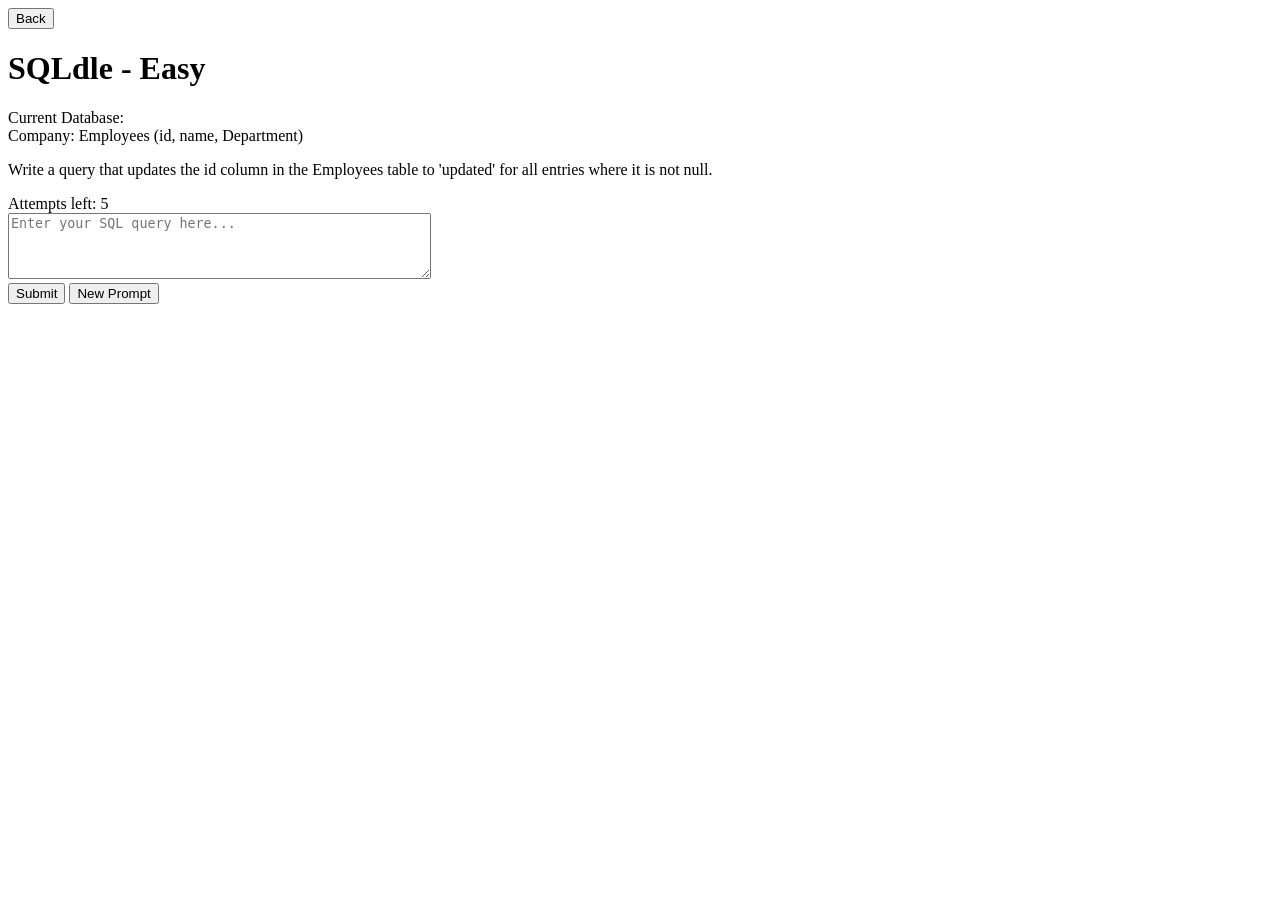
==== easy.html @ 92a46c55 "first commit" ====
<!DOCTYPE html>
<html lang="en">
<head>
    <meta charset="UTF-8">
    <meta name="viewport" content="width=device-width, initial-scale=1.0">
    <title>Easy</title>
    <link rel="stylesheet" href="style.css">
    <!-- The following scripts are used to generate prompts, check answers and keep track of used prompts for the easy difficulty level. -->
    <script src="databases.js" defer></script>
    <script src="usedprompts.js" defer></script>
    <script src="easy.js" defer></script>    
</head>
<body>
    <button onclick="window.location.href='index.html'">Back</button>
    <h1>SQLdle - Easy</h1>
    
    <div id = "prompt-box">
        <p id="database">Loading database...</p>
        <p id="prompt-text">Loading prompt...</p>
    </div>
    <div id="count">Attempts left: 5</div>
    <textarea id="query-input" rows="4" cols="50" placeholder="Enter your SQL query here..."></textarea>
    <br>
    <button onclick="checkAnswer()">Submit</button>

    <button onclick="newPrompt()">New Prompt</button>
    <p id="feedback"></p>
</body>
</html>
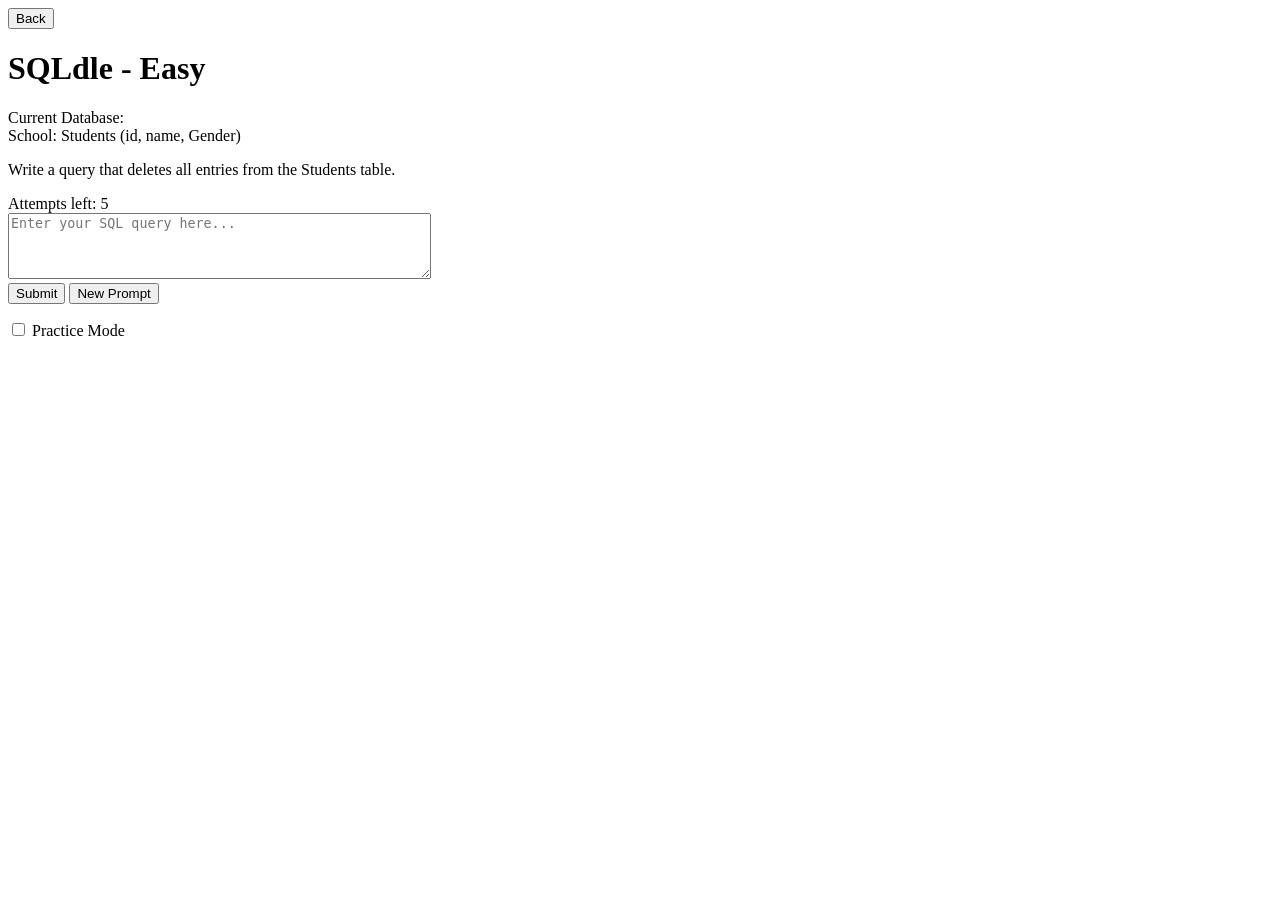
==== commit 1dc4c64e: "Updated easy mode to have a practice mode, where users can get new prompts. Also added a feature to " ====
--- a/easy.html
+++ b/easy.html
@@ -23,7 +23,10 @@
     <br>
     <button onclick="checkAnswer()">Submit</button>
 
-    <button onclick="newPrompt()">New Prompt</button>
+    <button onclick="onNewPromptClicked()">New Prompt</button>
     <p id="feedback"></p>
+
+    <input type="checkbox" id="PracticeMode" value="PracticeMode">
+    <label for="PracticeMode">Practice Mode</label>
 </body>
 </html>
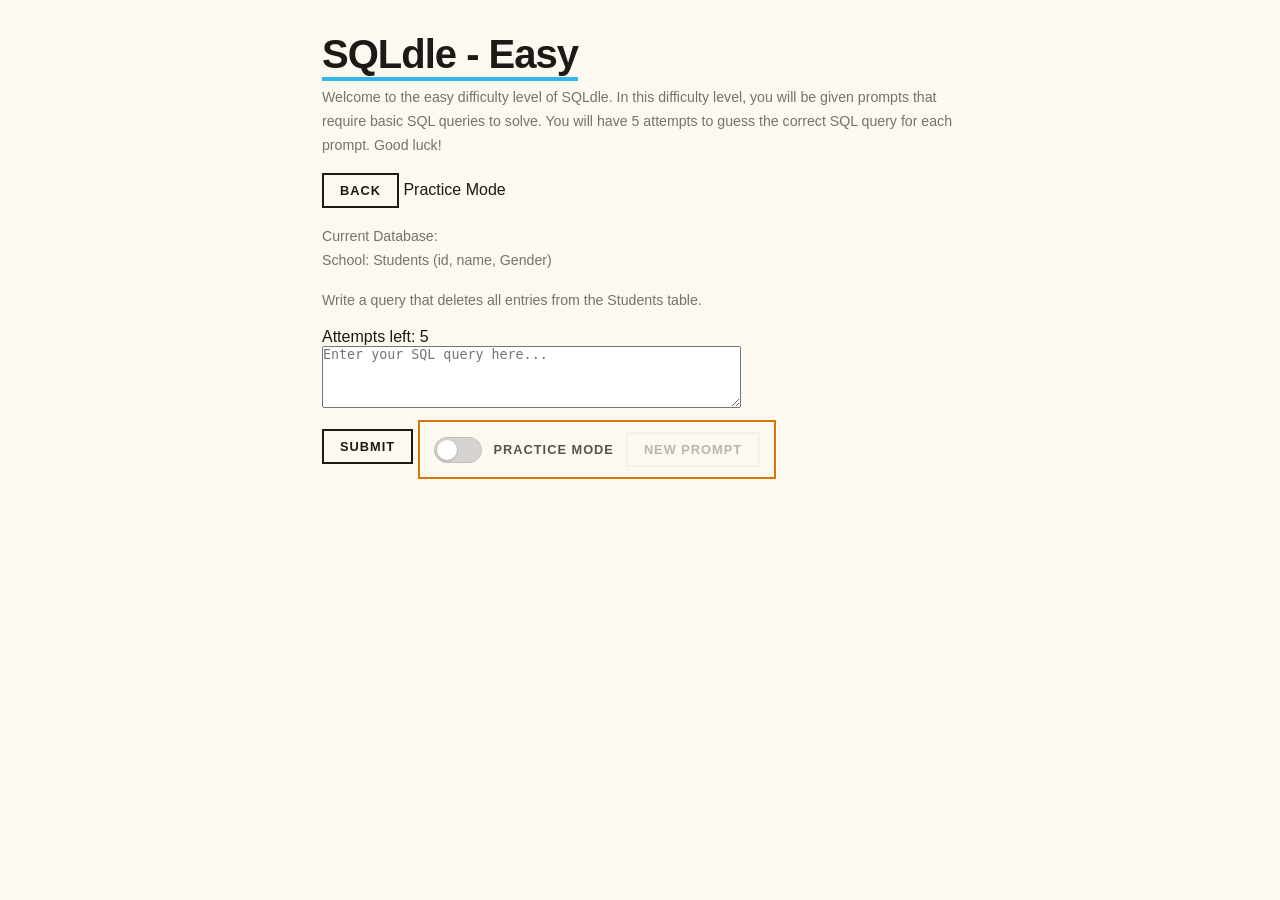
==== commit ca1f83ff: "made it look nice" ====
--- a/easy.html
+++ b/easy.html
@@ -11,9 +11,13 @@
     <script src="easy.js" defer></script>    
 </head>
 <body>
-    <button onclick="window.location.href='index.html'">Back</button>
+    
     <h1>SQLdle - Easy</h1>
-    
+    <div class="back">
+    <p>Welcome to the easy difficulty level of SQLdle. In this difficulty level, you will be given prompts that require basic SQL queries to solve. You will have 5 attempts to guess the correct SQL query for each prompt. Good luck!</p>
+    <button id="backButton" onclick="window.location.href='index.html'">Back</button>
+   
+    <span>Practice Mode</span></div>
     <div id = "prompt-box">
         <p id="database">Loading database...</p>
         <p id="prompt-text">Loading prompt...</p>
@@ -21,12 +25,17 @@
     <div id="count">Attempts left: 5</div>
     <textarea id="query-input" rows="4" cols="50" placeholder="Enter your SQL query here..."></textarea>
     <br>
-    <button onclick="checkAnswer()">Submit</button>
 
-    <button onclick="onNewPromptClicked()">New Prompt</button>
-    <p id="feedback"></p>
+    <button id="submitButton" onclick="checkAnswer()">Submit</button>
 
-    <input type="checkbox" id="PracticeMode" value="PracticeMode">
-    <label for="PracticeMode">Practice Mode</label>
+    <div id="practice-row">
+        <label class="switch">
+            <input type="checkbox" id="PracticeMode">
+            <span class="slider"></span>
+        </label>
+        <span id="practice-label">Practice Mode</span>
+        <button id="NewPromptButton" onclick="onNewPromptClicked()">New Prompt</button>
+    </div>
+    <p id="feedback"></p>    
 </body>
 </html>
--- a/style.css
+++ b/style.css
@@ -0,0 +1,202 @@
+*{ box-sizing: border-box; margin: 0; padding: 0;  }
+
+body {
+    font-family: 'Trebuchet MS', sans-serif;
+    background: #fef9f0;
+    color: #1c1917;
+    padding: 2rem;
+    max-width: 700px;
+    margin: 0 auto;
+}
+
+h1 { font-size: 2.5rem; font-weight: 900; letter-spacing: -1px; margin-bottom: 0.25rem; border-bottom: 4px solid #35b7eb; display: inline-block; }
+h2 { font-size: 0.8rem; font-weight: 700; text-transform: uppercase; letter-spacing: 2px; margin: 1.5rem 0 0.75rem;  }
+p { color: #78716c; font-size: 0.885rem; line-height: 1.7; margin-bottom: 1rem; }
+a{color: #d97706;}
+
+
+.difficulty-container {
+    display: flex;
+    gap: 10px;
+    margin-bottom: 13px;    
+}
+.difficulty{
+    flex: 1;
+    padding: 10px;
+    background: white;
+    border: 2px solid #e7e5e4;
+    color: #57534e;
+    font-weight: 600;
+    font-size: 0.875rem;
+    cursor: pointer;
+}
+.difficulty:hover, .difficulty.selected {
+    border-color: #f59e0b;
+    color: #92400e;
+    background: #fffbeb;
+}
+
+#playBtn {
+    width: 100%;
+    padding: 13px;
+    background: #1c1917;
+    color: #fef9f0;
+    border: none;
+    cursor: pointer;
+    letter-spacing: 1px;
+    font-weight: 700;
+    text-transform: uppercase;
+    margin-top: 4px;
+}
+#playBtn:hover {
+    background: #44403c;
+}
+#backButton {
+    padding: 8px 16px;
+    background: transparent;
+    border: 2px solid #1c1917;
+    color: #1c1917;
+    font-family: 'Trebuchet MS', sans-serif;
+    font-weight: 700;
+    font-size: 0.8rem;
+    letter-spacing: 1px;
+    text-transform: uppercase;
+    cursor: pointer;
+    margin-bottom: 1rem;
+    display: inline-block;
+}
+#backButton:hover {
+    background: #1c1917;
+    color: #fef9f0;
+}
+.difficulty.active {
+    border-color: #f59e0b;
+    color: #92400e;
+    background: #fffbeb;
+    border-width: 3px;
+    color: #92400e;
+    box-shadow: inset 0 2px 6px rgba(0, 0, 0, 0.1);
+}
+a button, a > button {
+    padding: 8px 16px;
+    background: transparent;
+    border: 2px solid #1c1917;
+    color: #1c1917;
+    font-family: 'Trebuchet MS', sans-serif;
+    font-weight: 700;
+    font-size: 0.8rem;
+    letter-spacing: 1px;
+    text-transform: uppercase;
+    cursor: pointer;
+    margin-bottom: 1rem;
+    display: inline-block;
+}
+a button:hover {
+    background: #1c1917;
+    color: #fef9f0;
+}
+
+#submitButton 
+{
+    padding: 8px 16px;
+    background: transparent;
+    border: 2px solid #1c1917;
+    color: #1c1917;
+    font-family: 'Trebuchet MS', sans-serif;
+    font-weight: 700;
+    font-size: 0.8rem;
+    letter-spacing: 1px;
+    text-transform: uppercase;
+    cursor: pointer;
+    margin-bottom: 1rem;
+    display: inline-block;
+}
+#submitButton:hover {
+    background: #1c1917;
+    color: #fef9f0;
+}
+#NewPromptButton {
+    padding: 8px 16px;
+    background: transparent;
+    border: 2px solid #1c1917;
+    color: #1c1917;
+    font-family: 'Trebuchet MS', sans-serif;
+    font-weight: 700;
+    font-size: 0.8rem;
+    letter-spacing: 1px;
+    text-transform: uppercase;
+    cursor: pointer;
+    display: inline-block;
+    align-self: center;
+}
+#NewPromptButton:disabled {
+    opacity: 0.4;
+    cursor: not-allowed;
+    border-color: #e7e5e4;
+    color: #57534e;
+}
+#NewPromptButton:disabled:hover {
+    background: transparent;
+    color: #57534e;
+}
+#NewPromptButton:hover {
+    background: #1c1917;
+    color: #fef9f0;
+}
+
+#practice-row {
+    display: flex;
+    align-items: center;
+    gap: 12px;
+    margin-top: 8px;
+    margin-bottom: 1rem;
+    border: 2.3px solid #d97706;
+    display: inline-flex;
+    padding: 10px 14px;
+}
+
+.switch {
+    position: relative;
+    display: inline-block;
+    width: 48px;
+    height: 26px;
+    flex-shrink: 0;
+}
+.switch input { opacity: 0; width: 0; height: 0; }
+
+.slider {
+    position: absolute;
+    cursor: pointer;
+    inset: 0;
+    background: #d6d3d1;
+    border-radius: 26px;
+    border: 1.5px solid #c4bfbb;
+    transition: 0.25s;
+}
+.slider:before {
+    content: "";
+    position: absolute;
+    width: 20px;
+    height: 20px;
+    left: 2px;
+    top: 2px;
+    background: white;
+    border-radius: 50%;
+    box-shadow: 0 1px 3px rgba(0,0,0,0.2);
+    transition: 0.25s;
+}
+.switch input:checked + .slider {
+    background: #f59e0b;
+    border-color: #d97706;
+}
+.switch input:checked + .slider:before {
+    transform: translateX(22px);
+}
+
+#practice-label {
+    font-size: 0.8rem;
+    font-weight: 700;
+    letter-spacing: 1px;
+    text-transform: uppercase;
+    color: #57534e;
+}
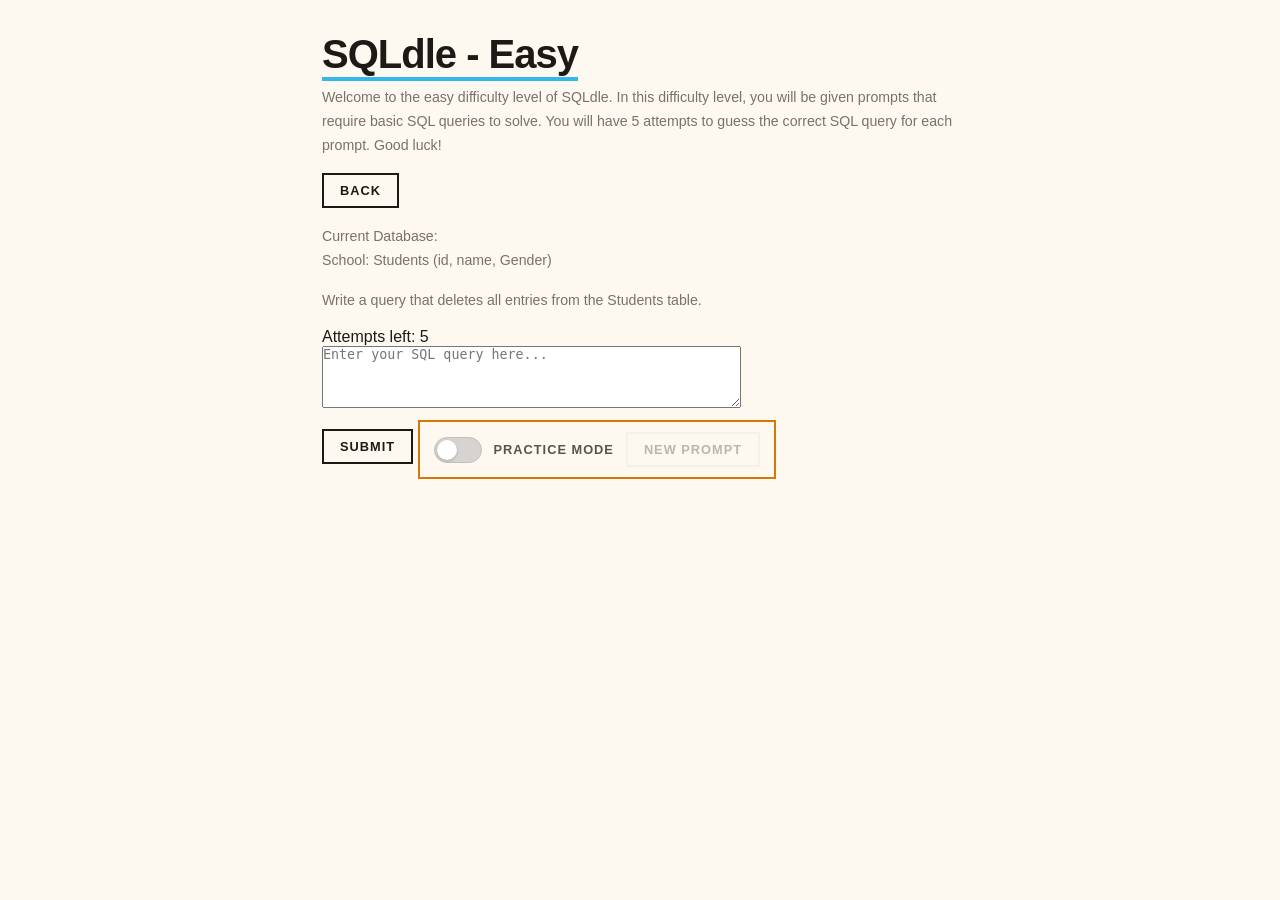
==== commit 5dbf4c59: "added dark mode" ====
--- a/easy.html
+++ b/easy.html
@@ -5,6 +5,7 @@
     <meta name="viewport" content="width=device-width, initial-scale=1.0">
     <title>Easy</title>
     <link rel="stylesheet" href="style.css">
+    <script src="script.js" defer></script>
     <!-- The following scripts are used to generate prompts, check answers and keep track of used prompts for the easy difficulty level. -->
     <script src="databases.js" defer></script>
     <script src="usedprompts.js" defer></script>
@@ -17,7 +18,7 @@
     <p>Welcome to the easy difficulty level of SQLdle. In this difficulty level, you will be given prompts that require basic SQL queries to solve. You will have 5 attempts to guess the correct SQL query for each prompt. Good luck!</p>
     <button id="backButton" onclick="window.location.href='index.html'">Back</button>
    
-    <span>Practice Mode</span></div>
+   
     <div id = "prompt-box">
         <p id="database">Loading database...</p>
         <p id="prompt-text">Loading prompt...</p>
@@ -37,5 +38,6 @@
         <button id="NewPromptButton" onclick="onNewPromptClicked()">New Prompt</button>
     </div>
     <p id="feedback"></p>    
+    </div>
 </body>
 </html>
--- a/style.css
+++ b/style.css
@@ -199,4 +199,184 @@
     letter-spacing: 1px;
     text-transform: uppercase;
     color: #57534e;
-}+}
+
+.modal {
+    display: none; 
+    position: fixed; 
+    z-index: 1; 
+    left: 0;
+    top: 0;
+    width: 100%; 
+    height: 100%; 
+    overflow: auto; 
+    background-color: rgba(0,0,0,0.4); 
+}
+.close {
+    color: #000000;
+    float: right;
+    font-size: 28px;
+    font-weight: bold;
+}
+.close:hover, .close:focus {
+    color: #888888;
+    text-decoration: none;
+    cursor: pointer;
+}
+
+.modal-header {
+    padding: 2px 16px;
+    background-color: #f59e0b;
+    color: white;
+}
+
+.modal-body {
+    padding: 16px;
+    display: flex;
+    align-items: center;
+    gap: 12px;
+}
+
+.modal-footer {
+  padding: 2px 16px;
+  background-color: #f59e0b;
+  color: white;
+}
+.modal-content {
+    position: relative;
+    background-color: #fef9fe;
+    margin: auto;
+    padding: 0;
+    border: 1px solid #888;
+    width: 80%;
+    box-shadow: 0 4px 8px rgba(0,0,0,0.2), 0 6px 20px rgba(0,0,0,0.19);
+    animation-name: animatetop;
+    animation-duration: 0.4s;
+}
+.modal-content button {
+    background: #fef9f0;
+    color: #1c1917;
+    border: none;
+    padding: 10px 16px;
+    cursor: pointer;
+    font-weight: 700;
+    text-transform: uppercase;
+    transition: background 0.3s, color 0.3s;
+}
+.modal-content button:hover, .modal-content button:focus {
+    background: #1c1917;
+    color: white;
+}
+.modal-content button:active {
+     background: #1c1917;
+    color: white;
+}
+
+@keyframes animatetop {
+    from {top: -300px; opacity: 0} 
+    to {top: 0; opacity: 1}
+}
+
+#Settings {
+    background: transparent;
+    border: none;
+    font-size: 1.4rem;
+    cursor: pointer;
+    padding: 4px 8px;
+    line-height: 1;
+}
+#Settings:hover {
+    opacity: 0.7;
+}
+#header {
+    display: flex;
+    align-items: flex-start;
+    justify-content: space-between;
+    margin-bottom: 1rem;
+}
+
+
+body.dark-mode {
+    background: #1c1917;
+    color: #fef9f0;
+}
+body.dark-mode p {
+    color: #a8a29e;
+}
+body.dark-mode .difficulty {
+    background: #292524;
+    border-color: #44403c;
+    color: #d6d3d1;
+}
+body.dark-mode .difficulty.active {
+    border-color: #f59e0b ;
+    color: #f59e0b ;
+    background: #3a3330 ;
+    border-width: 3px ;
+    box-shadow: inset 0 2px 6px rgba(0, 0, 0, 0.3) ;
+}
+
+body.dark-mode .difficulty:hover, body.dark-mode .difficulty.selected {
+    background: #fef9fe;
+    border-color: #000000;
+    color: #000;
+}
+body.dark-mode #playBtn {
+    background: #fef9f0;
+    color: #1c1917;
+}
+body.dark-mode #playBtn:hover {
+    background: #534b45;
+    color: #fef9f0 ;
+    
+}
+
+body.dark-mode .modal-content {
+    background-color: #292524;
+    border-color: #44403c;
+}
+
+body.dark-mode .modal-body {
+    color: #fef9f0;
+}
+
+body.dark-mode .modal-body label {
+    color: #d6d3d1;
+}
+
+body.dark-mode .modal-content button {
+    background: #44403c;
+    color: #fef9f0;
+}
+
+body.dark-mode a button, body.dark-mode a > button {
+    
+    border-color: #fef9f0;
+    color: #fef9f0;
+}
+body.dark-mode a button:hover {
+    background: #fef9f0;
+    color: #1c1917;
+}
+
+body.dark-mode #Settings
+{
+    color: #fef9f0;
+}
+
+body.dark-mode #backButton, body.dark-mode #submitButton,  body.dark-mode #NewPromptButton  {
+    border-color: #fef9f0;
+    color: #fef9f0;
+}
+
+body.dark-mode #backButton:hover,  body.dark-mode #submitButton:hover, body.dark-mode #NewPromptButton:hover  {
+    background: #fef9f0;
+    color: #1c1917;
+}
+
+
+body.dark-mode #query-input
+{
+    background: #1c1917;
+    color: #fef9f0;
+}
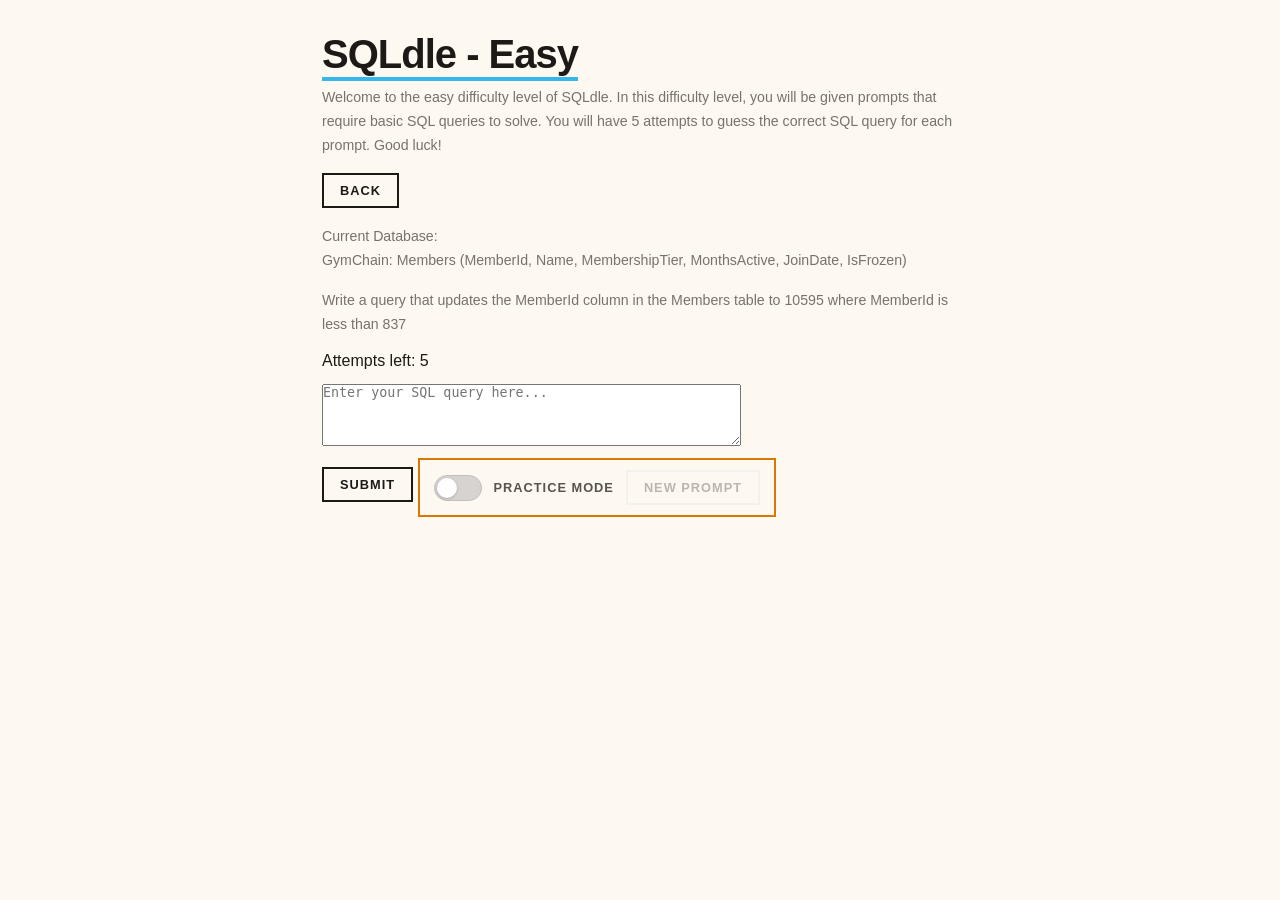
==== commit 0f858b7e: "added more databses and added more variation in questions with where clauses for the delete and upda" ====
--- a/easy.html
+++ b/easy.html
@@ -18,9 +18,8 @@
     <p>Welcome to the easy difficulty level of SQLdle. In this difficulty level, you will be given prompts that require basic SQL queries to solve. You will have 5 attempts to guess the correct SQL query for each prompt. Good luck!</p>
     <button id="backButton" onclick="window.location.href='index.html'">Back</button>
    
-   
+   <p id="database">Loading database...</p>
     <div id = "prompt-box">
-        <p id="database">Loading database...</p>
         <p id="prompt-text">Loading prompt...</p>
     </div>
     <div id="count">Attempts left: 5</div>
--- a/style.css
+++ b/style.css
@@ -294,7 +294,25 @@
     justify-content: space-between;
     margin-bottom: 1rem;
 }
-
+#prompt-box 
+{
+    height: 64px;
+    overflow-y: auto;
+    margin-bottom: 0.5;
+}
+/* #prompt-box p {
+    margin-bottom: 0.25rem;
+} */
+
+#count {
+    height: 1.5rem;
+    margin-bottom: 0.5rem;
+}
+
+#feedback {
+    height: 1.5rem;
+    margin-top: 0.5rem;
+}
 
 body.dark-mode {
     background: #1c1917;
@@ -345,10 +363,23 @@
 }
 
 body.dark-mode .modal-content button {
+    background: #fef9f0;
+    color: #000000;
+}
+body.dark-mode .modal-content button:hover {
+    background: #24221f;
+    color: #fef9f0;
+}
+
+body.dark-mode .modal-footer, body.dark-mode .modal-header
+{
     background: #44403c;
     color: #fef9f0;
 }
-
+body.dark-mode .switch input:checked + .slider {
+    background: #44403c;
+    border-color: #252321;
+}
 body.dark-mode a button, body.dark-mode a > button {
     
     border-color: #fef9f0;
